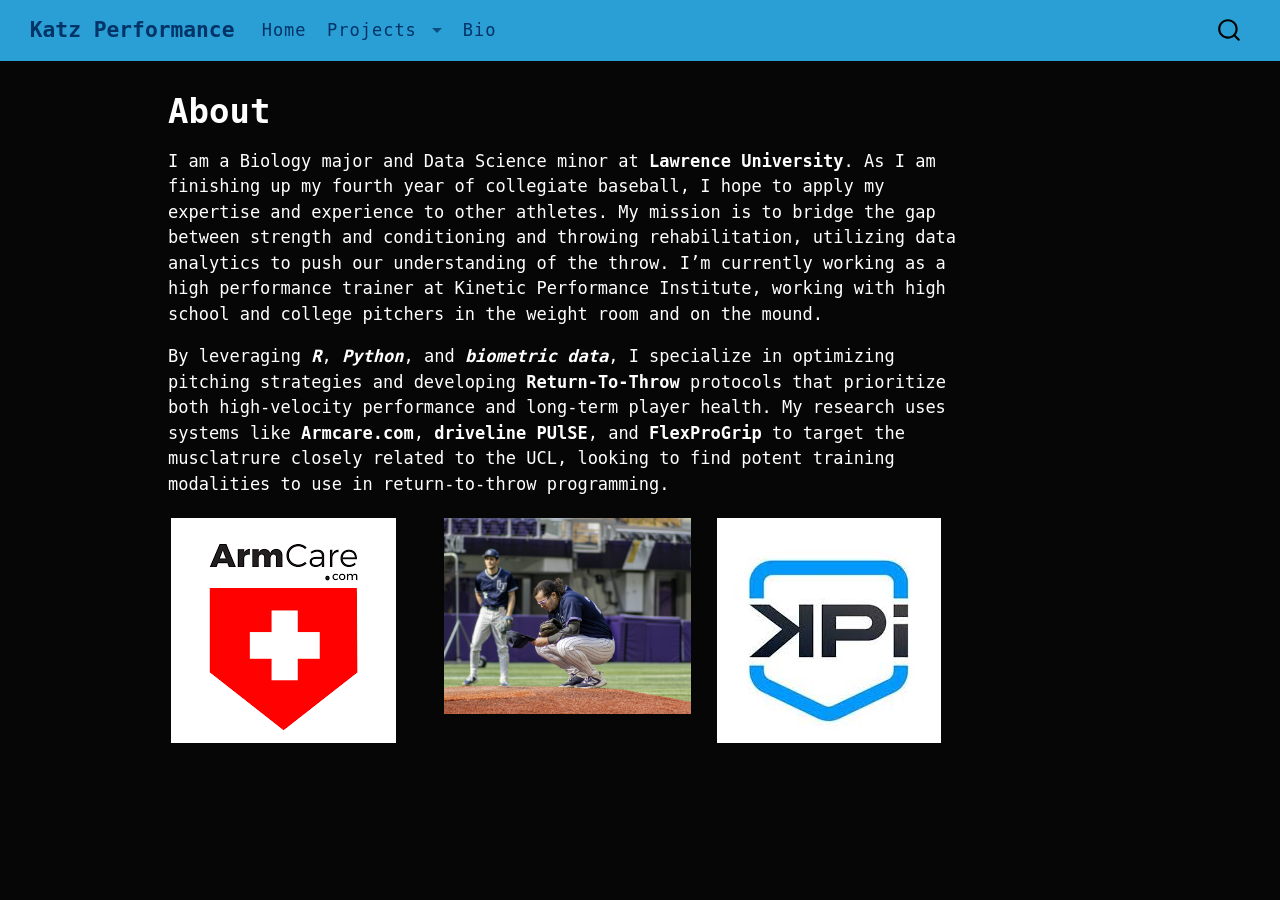
==== docs/about.html @ cf5d7f28 "updated commit" ====
<!DOCTYPE html>
<html xmlns="http://www.w3.org/1999/xhtml" lang="en" xml:lang="en"><head>

<meta charset="utf-8">
<meta name="generator" content="quarto-1.8.27">

<meta name="viewport" content="width=device-width, initial-scale=1.0, user-scalable=yes">


<title>About – Katz Performance</title>
<style>
code{white-space: pre-wrap;}
span.smallcaps{font-variant: small-caps;}
div.columns{display: flex; gap: min(4vw, 1.5em);}
div.column{flex: auto; overflow-x: auto;}
div.hanging-indent{margin-left: 1.5em; text-indent: -1.5em;}
ul.task-list{list-style: none;}
ul.task-list li input[type="checkbox"] {
  width: 0.8em;
  margin: 0 0.8em 0.2em -1em; /* quarto-specific, see https://github.com/quarto-dev/quarto-cli/issues/4556 */ 
  vertical-align: middle;
}
</style>


<script src="site_libs/quarto-nav/quarto-nav.js"></script>
<script src="site_libs/quarto-nav/headroom.min.js"></script>
<script src="site_libs/clipboard/clipboard.min.js"></script>
<script src="site_libs/quarto-search/autocomplete.umd.js"></script>
<script src="site_libs/quarto-search/fuse.min.js"></script>
<script src="site_libs/quarto-search/quarto-search.js"></script>
<meta name="quarto:offset" content="./">
<script src="site_libs/quarto-html/quarto.js" type="module"></script>
<script src="site_libs/quarto-html/tabsets/tabsets.js" type="module"></script>
<script src="site_libs/quarto-html/axe/axe-check.js" type="module"></script>
<script src="site_libs/quarto-html/popper.min.js"></script>
<script src="site_libs/quarto-html/tippy.umd.min.js"></script>
<script src="site_libs/quarto-html/anchor.min.js"></script>
<link href="site_libs/quarto-html/tippy.css" rel="stylesheet">
<link href="site_libs/quarto-html/quarto-syntax-highlighting-dark-4d9afe2b8d18ee9fa5d0d57b5ed4214d.css" rel="stylesheet" id="quarto-text-highlighting-styles">
<script src="site_libs/bootstrap/bootstrap.min.js"></script>
<link href="site_libs/bootstrap/bootstrap-icons.css" rel="stylesheet">
<link href="site_libs/bootstrap/bootstrap-028e46e367ae07a142f5da7c321a5e4a.min.css" rel="stylesheet" append-hash="true" id="quarto-bootstrap" data-mode="dark">
<script id="quarto-search-options" type="application/json">{
  "location": "navbar",
  "copy-button": false,
  "collapse-after": 3,
  "panel-placement": "end",
  "type": "overlay",
  "limit": 50,
  "keyboard-shortcut": [
    "f",
    "/",
    "s"
  ],
  "show-item-context": false,
  "language": {
    "search-no-results-text": "No results",
    "search-matching-documents-text": "matching documents",
    "search-copy-link-title": "Copy link to search",
    "search-hide-matches-text": "Hide additional matches",
    "search-more-match-text": "more match in this document",
    "search-more-matches-text": "more matches in this document",
    "search-clear-button-title": "Clear",
    "search-text-placeholder": "",
    "search-detached-cancel-button-title": "Cancel",
    "search-submit-button-title": "Submit",
    "search-label": "Search"
  }
}</script>


<link rel="stylesheet" href="styles.css">
</head>

<body class="nav-fixed quarto-light">

<div id="quarto-search-results"></div>
  <header id="quarto-header" class="headroom fixed-top">
    <nav class="navbar navbar-expand-lg " data-bs-theme="dark">
      <div class="navbar-container container-fluid">
      <div class="navbar-brand-container mx-auto">
    <a class="navbar-brand" href="./index.html">
    <span class="navbar-title">Katz Performance</span>
    </a>
  </div>
            <div id="quarto-search" class="" title="Search"></div>
          <button class="navbar-toggler" type="button" data-bs-toggle="collapse" data-bs-target="#navbarCollapse" aria-controls="navbarCollapse" role="menu" aria-expanded="false" aria-label="Toggle navigation" onclick="if (window.quartoToggleHeadroom) { window.quartoToggleHeadroom(); }">
  <span class="navbar-toggler-icon"></span>
</button>
          <div class="collapse navbar-collapse" id="navbarCollapse">
            <ul class="navbar-nav navbar-nav-scroll me-auto">
  <li class="nav-item">
    <a class="nav-link" href="./index.html"> 
<span class="menu-text">Home</span></a>
  </li>  
  <li class="nav-item dropdown ">
    <a class="nav-link dropdown-toggle" href="#" id="nav-menu-projects" role="link" data-bs-toggle="dropdown" aria-expanded="false">
 <span class="menu-text">Projects</span>
    </a>
    <ul class="dropdown-menu" aria-labelledby="nav-menu-projects">    
        <li>
    <a class="dropdown-item" href="./class-projects.qmd">
 <span class="dropdown-text">CMSC 405 Projects</span></a>
  </li>  
        <li>
    <a class="dropdown-item" href="./general-projects.qmd">
 <span class="dropdown-text">Case Studies</span></a>
  </li>  
        <li>
    <a class="dropdown-item" href="./research-projects.qmd">
 <span class="dropdown-text">Formal Research Projects</span></a>
  </li>  
    </ul>
  </li>
  <li class="nav-item">
    <a class="nav-link active" href="./about.html" aria-current="page"> 
<span class="menu-text">Bio</span></a>
  </li>  
</ul>
          </div> <!-- /navcollapse -->
            <div class="quarto-navbar-tools">
</div>
      </div> <!-- /container-fluid -->
    </nav>
</header>
<!-- content -->
<div id="quarto-content" class="quarto-container page-columns page-rows-contents page-layout-article page-navbar">
<!-- sidebar -->
<!-- margin-sidebar -->
    <div id="quarto-margin-sidebar" class="sidebar margin-sidebar zindex-bottom">
        
    </div>
<!-- main -->
<main class="content" id="quarto-document-content">

<header id="title-block-header" class="quarto-title-block default">
<div class="quarto-title">
<h1 class="title">About</h1>
</div>



<div class="quarto-title-meta">

    
  
    
  </div>
  


</header>


<p>I am a Biology major and Data Science minor at <strong>Lawrence University</strong>. As I am finishing up my fourth year of collegiate baseball, I hope to apply my expertise and experience to other athletes. My mission is to bridge the gap between strength and conditioning and throwing rehabilitation, utilizing data analytics to push our understanding of the throw. I’m currently working as a high performance trainer at Kinetic Performance Institute, working with high school and college pitchers in the weight room and on the mound.</p>
<p>By leveraging <strong><em>R</em></strong>, <strong><em>Python</em></strong>, and <strong><em>biometric data</em></strong>, I specialize in optimizing pitching strategies and developing <strong>Return-To-Throw</strong> protocols that prioritize both high-velocity performance and long-term player health. My research uses systems like <strong>Armcare.com</strong>, <strong>driveline PUlSE</strong>, and <strong>FlexProGrip</strong> to target the musclatrure closely related to the UCL, looking to find potent training modalities to use in return-to-throw programming.</p>
<div class="quarto-layout-panel" data-layout-ncol="3">
<div class="quarto-layout-row">
<div class="quarto-layout-cell" style="flex-basis: 33.3%;justify-content: center;">
<p><img src="images/armcare.jpg" class="img-fluid"></p>
</div>
<div class="quarto-layout-cell" style="flex-basis: 33.3%;justify-content: center;">
<p><img src="images/pitching_pic.jpg" class="img-fluid"></p>
</div>
<div class="quarto-layout-cell" style="flex-basis: 33.3%;justify-content: center;">
<p><img src="images/kpi_logo.jpg" class="img-fluid"></p>
</div>
</div>
</div>



</main> <!-- /main -->
<script id="quarto-html-after-body" type="application/javascript">
  window.document.addEventListener("DOMContentLoaded", function (event) {
    const icon = "";
    const anchorJS = new window.AnchorJS();
    anchorJS.options = {
      placement: 'right',
      icon: icon
    };
    anchorJS.add('.anchored');
    const isCodeAnnotation = (el) => {
      for (const clz of el.classList) {
        if (clz.startsWith('code-annotation-')) {                     
          return true;
        }
      }
      return false;
    }
    const onCopySuccess = function(e) {
      // button target
      const button = e.trigger;
      // don't keep focus
      button.blur();
      // flash "checked"
      button.classList.add('code-copy-button-checked');
      var currentTitle = button.getAttribute("title");
      button.setAttribute("title", "Copied!");
      let tooltip;
      if (window.bootstrap) {
        button.setAttribute("data-bs-toggle", "tooltip");
        button.setAttribute("data-bs-placement", "left");
        button.setAttribute("data-bs-title", "Copied!");
        tooltip = new bootstrap.Tooltip(button, 
          { trigger: "manual", 
            customClass: "code-copy-button-tooltip",
            offset: [0, -8]});
        tooltip.show();    
      }
      setTimeout(function() {
        if (tooltip) {
          tooltip.hide();
          button.removeAttribute("data-bs-title");
          button.removeAttribute("data-bs-toggle");
          button.removeAttribute("data-bs-placement");
        }
        button.setAttribute("title", currentTitle);
        button.classList.remove('code-copy-button-checked');
      }, 1000);
      // clear code selection
      e.clearSelection();
    }
    const getTextToCopy = function(trigger) {
      const outerScaffold = trigger.parentElement.cloneNode(true);
      const codeEl = outerScaffold.querySelector('code');
      for (const childEl of codeEl.children) {
        if (isCodeAnnotation(childEl)) {
          childEl.remove();
        }
      }
      return codeEl.innerText;
    }
    const clipboard = new window.ClipboardJS('.code-copy-button:not([data-in-quarto-modal])', {
      text: getTextToCopy
    });
    clipboard.on('success', onCopySuccess);
    if (window.document.getElementById('quarto-embedded-source-code-modal')) {
      const clipboardModal = new window.ClipboardJS('.code-copy-button[data-in-quarto-modal]', {
        text: getTextToCopy,
        container: window.document.getElementById('quarto-embedded-source-code-modal')
      });
      clipboardModal.on('success', onCopySuccess);
    }
      var localhostRegex = new RegExp(/^(?:http|https):\/\/localhost\:?[0-9]*\//);
      var mailtoRegex = new RegExp(/^mailto:/);
        var filterRegex = new RegExp('/' + window.location.host + '/');
      var isInternal = (href) => {
          return filterRegex.test(href) || localhostRegex.test(href) || mailtoRegex.test(href);
      }
      // Inspect non-navigation links and adorn them if external
     var links = window.document.querySelectorAll('a[href]:not(.nav-link):not(.navbar-brand):not(.toc-action):not(.sidebar-link):not(.sidebar-item-toggle):not(.pagination-link):not(.no-external):not([aria-hidden]):not(.dropdown-item):not(.quarto-navigation-tool):not(.about-link)');
      for (var i=0; i<links.length; i++) {
        const link = links[i];
        if (!isInternal(link.href)) {
          // undo the damage that might have been done by quarto-nav.js in the case of
          // links that we want to consider external
          if (link.dataset.originalHref !== undefined) {
            link.href = link.dataset.originalHref;
          }
        }
      }
    function tippyHover(el, contentFn, onTriggerFn, onUntriggerFn) {
      const config = {
        allowHTML: true,
        maxWidth: 500,
        delay: 100,
        arrow: false,
        appendTo: function(el) {
            return el.parentElement;
        },
        interactive: true,
        interactiveBorder: 10,
        theme: 'quarto',
        placement: 'bottom-start',
      };
      if (contentFn) {
        config.content = contentFn;
      }
      if (onTriggerFn) {
        config.onTrigger = onTriggerFn;
      }
      if (onUntriggerFn) {
        config.onUntrigger = onUntriggerFn;
      }
      window.tippy(el, config); 
    }
    const noterefs = window.document.querySelectorAll('a[role="doc-noteref"]');
    for (var i=0; i<noterefs.length; i++) {
      const ref = noterefs[i];
      tippyHover(ref, function() {
        // use id or data attribute instead here
        let href = ref.getAttribute('data-footnote-href') || ref.getAttribute('href');
        try { href = new URL(href).hash; } catch {}
        const id = href.replace(/^#\/?/, "");
        const note = window.document.getElementById(id);
        if (note) {
          return note.innerHTML;
        } else {
          return "";
        }
      });
    }
    const xrefs = window.document.querySelectorAll('a.quarto-xref');
    const processXRef = (id, note) => {
      // Strip column container classes
      const stripColumnClz = (el) => {
        el.classList.remove("page-full", "page-columns");
        if (el.children) {
          for (const child of el.children) {
            stripColumnClz(child);
          }
        }
      }
      stripColumnClz(note)
      if (id === null || id.startsWith('sec-')) {
        // Special case sections, only their first couple elements
        const container = document.createElement("div");
        if (note.children && note.children.length > 2) {
          container.appendChild(note.children[0].cloneNode(true));
          for (let i = 1; i < note.children.length; i++) {
            const child = note.children[i];
            if (child.tagName === "P" && child.innerText === "") {
              continue;
            } else {
              container.appendChild(child.cloneNode(true));
              break;
            }
          }
          if (window.Quarto?.typesetMath) {
            window.Quarto.typesetMath(container);
          }
          return container.innerHTML
        } else {
          if (window.Quarto?.typesetMath) {
            window.Quarto.typesetMath(note);
          }
          return note.innerHTML;
        }
      } else {
        // Remove any anchor links if they are present
        const anchorLink = note.querySelector('a.anchorjs-link');
        if (anchorLink) {
          anchorLink.remove();
        }
        if (window.Quarto?.typesetMath) {
          window.Quarto.typesetMath(note);
        }
        if (note.classList.contains("callout")) {
          return note.outerHTML;
        } else {
          return note.innerHTML;
        }
      }
    }
    for (var i=0; i<xrefs.length; i++) {
      const xref = xrefs[i];
      tippyHover(xref, undefined, function(instance) {
        instance.disable();
        let url = xref.getAttribute('href');
        let hash = undefined; 
        if (url.startsWith('#')) {
          hash = url;
        } else {
          try { hash = new URL(url).hash; } catch {}
        }
        if (hash) {
          const id = hash.replace(/^#\/?/, "");
          const note = window.document.getElementById(id);
          if (note !== null) {
            try {
              const html = processXRef(id, note.cloneNode(true));
              instance.setContent(html);
            } finally {
              instance.enable();
              instance.show();
            }
          } else {
            // See if we can fetch this
            fetch(url.split('#')[0])
            .then(res => res.text())
            .then(html => {
              const parser = new DOMParser();
              const htmlDoc = parser.parseFromString(html, "text/html");
              const note = htmlDoc.getElementById(id);
              if (note !== null) {
                const html = processXRef(id, note);
                instance.setContent(html);
              } 
            }).finally(() => {
              instance.enable();
              instance.show();
            });
          }
        } else {
          // See if we can fetch a full url (with no hash to target)
          // This is a special case and we should probably do some content thinning / targeting
          fetch(url)
          .then(res => res.text())
          .then(html => {
            const parser = new DOMParser();
            const htmlDoc = parser.parseFromString(html, "text/html");
            const note = htmlDoc.querySelector('main.content');
            if (note !== null) {
              // This should only happen for chapter cross references
              // (since there is no id in the URL)
              // remove the first header
              if (note.children.length > 0 && note.children[0].tagName === "HEADER") {
                note.children[0].remove();
              }
              const html = processXRef(null, note);
              instance.setContent(html);
            } 
          }).finally(() => {
            instance.enable();
            instance.show();
          });
        }
      }, function(instance) {
      });
    }
        let selectedAnnoteEl;
        const selectorForAnnotation = ( cell, annotation) => {
          let cellAttr = 'data-code-cell="' + cell + '"';
          let lineAttr = 'data-code-annotation="' +  annotation + '"';
          const selector = 'span[' + cellAttr + '][' + lineAttr + ']';
          return selector;
        }
        const selectCodeLines = (annoteEl) => {
          const doc = window.document;
          const targetCell = annoteEl.getAttribute("data-target-cell");
          const targetAnnotation = annoteEl.getAttribute("data-target-annotation");
          const annoteSpan = window.document.querySelector(selectorForAnnotation(targetCell, targetAnnotation));
          const lines = annoteSpan.getAttribute("data-code-lines").split(",");
          const lineIds = lines.map((line) => {
            return targetCell + "-" + line;
          })
          let top = null;
          let height = null;
          let parent = null;
          if (lineIds.length > 0) {
              //compute the position of the single el (top and bottom and make a div)
              const el = window.document.getElementById(lineIds[0]);
              top = el.offsetTop;
              height = el.offsetHeight;
              parent = el.parentElement.parentElement;
            if (lineIds.length > 1) {
              const lastEl = window.document.getElementById(lineIds[lineIds.length - 1]);
              const bottom = lastEl.offsetTop + lastEl.offsetHeight;
              height = bottom - top;
            }
            if (top !== null && height !== null && parent !== null) {
              // cook up a div (if necessary) and position it 
              let div = window.document.getElementById("code-annotation-line-highlight");
              if (div === null) {
                div = window.document.createElement("div");
                div.setAttribute("id", "code-annotation-line-highlight");
                div.style.position = 'absolute';
                parent.appendChild(div);
              }
              div.style.top = top - 2 + "px";
              div.style.height = height + 4 + "px";
              div.style.left = 0;
              let gutterDiv = window.document.getElementById("code-annotation-line-highlight-gutter");
              if (gutterDiv === null) {
                gutterDiv = window.document.createElement("div");
                gutterDiv.setAttribute("id", "code-annotation-line-highlight-gutter");
                gutterDiv.style.position = 'absolute';
                const codeCell = window.document.getElementById(targetCell);
                const gutter = codeCell.querySelector('.code-annotation-gutter');
                gutter.appendChild(gutterDiv);
              }
              gutterDiv.style.top = top - 2 + "px";
              gutterDiv.style.height = height + 4 + "px";
            }
            selectedAnnoteEl = annoteEl;
          }
        };
        const unselectCodeLines = () => {
          const elementsIds = ["code-annotation-line-highlight", "code-annotation-line-highlight-gutter"];
          elementsIds.forEach((elId) => {
            const div = window.document.getElementById(elId);
            if (div) {
              div.remove();
            }
          });
          selectedAnnoteEl = undefined;
        };
          // Handle positioning of the toggle
      window.addEventListener(
        "resize",
        throttle(() => {
          elRect = undefined;
          if (selectedAnnoteEl) {
            selectCodeLines(selectedAnnoteEl);
          }
        }, 10)
      );
      function throttle(fn, ms) {
      let throttle = false;
      let timer;
        return (...args) => {
          if(!throttle) { // first call gets through
              fn.apply(this, args);
              throttle = true;
          } else { // all the others get throttled
              if(timer) clearTimeout(timer); // cancel #2
              timer = setTimeout(() => {
                fn.apply(this, args);
                timer = throttle = false;
              }, ms);
          }
        };
      }
        // Attach click handler to the DT
        const annoteDls = window.document.querySelectorAll('dt[data-target-cell]');
        for (const annoteDlNode of annoteDls) {
          annoteDlNode.addEventListener('click', (event) => {
            const clickedEl = event.target;
            if (clickedEl !== selectedAnnoteEl) {
              unselectCodeLines();
              const activeEl = window.document.querySelector('dt[data-target-cell].code-annotation-active');
              if (activeEl) {
                activeEl.classList.remove('code-annotation-active');
              }
              selectCodeLines(clickedEl);
              clickedEl.classList.add('code-annotation-active');
            } else {
              // Unselect the line
              unselectCodeLines();
              clickedEl.classList.remove('code-annotation-active');
            }
          });
        }
    const findCites = (el) => {
      const parentEl = el.parentElement;
      if (parentEl) {
        const cites = parentEl.dataset.cites;
        if (cites) {
          return {
            el,
            cites: cites.split(' ')
          };
        } else {
          return findCites(el.parentElement)
        }
      } else {
        return undefined;
      }
    };
    var bibliorefs = window.document.querySelectorAll('a[role="doc-biblioref"]');
    for (var i=0; i<bibliorefs.length; i++) {
      const ref = bibliorefs[i];
      const citeInfo = findCites(ref);
      if (citeInfo) {
        tippyHover(citeInfo.el, function() {
          var popup = window.document.createElement('div');
          citeInfo.cites.forEach(function(cite) {
            var citeDiv = window.document.createElement('div');
            citeDiv.classList.add('hanging-indent');
            citeDiv.classList.add('csl-entry');
            var biblioDiv = window.document.getElementById('ref-' + cite);
            if (biblioDiv) {
              citeDiv.innerHTML = biblioDiv.innerHTML;
            }
            popup.appendChild(citeDiv);
          });
          return popup.innerHTML;
        });
      }
    }
  });
  </script>
</div> <!-- /content -->




</body></html>
---- docs/site_libs/quarto-html/tippy.css ----
.tippy-box[data-animation=fade][data-state=hidden]{opacity:0}[data-tippy-root]{max-width:calc(100vw - 10px)}.tippy-box{position:relative;background-color:#333;color:#fff;border-radius:4px;font-size:14px;line-height:1.4;white-space:normal;outline:0;transition-property:transform,visibility,opacity}.tippy-box[data-placement^=top]>.tippy-arrow{bottom:0}.tippy-box[data-placement^=top]>.tippy-arrow:before{bottom:-7px;left:0;border-width:8px 8px 0;border-top-color:initial;transform-origin:center top}.tippy-box[data-placement^=bottom]>.tippy-arrow{top:0}.tippy-box[data-placement^=bottom]>.tippy-arrow:before{top:-7px;left:0;border-width:0 8px 8px;border-bottom-color:initial;transform-origin:center bottom}.tippy-box[data-placement^=left]>.tippy-arrow{right:0}.tippy-box[data-placement^=left]>.tippy-arrow:before{border-width:8px 0 8px 8px;border-left-color:initial;right:-7px;transform-origin:center left}.tippy-box[data-placement^=right]>.tippy-arrow{left:0}.tippy-box[data-placement^=right]>.tippy-arrow:before{left:-7px;border-width:8px 8px 8px 0;border-right-color:initial;transform-origin:center right}.tippy-box[data-inertia][data-state=visible]{transition-timing-function:cubic-bezier(.54,1.5,.38,1.11)}.tippy-arrow{width:16px;height:16px;color:#333}.tippy-arrow:before{content:"";position:absolute;border-color:transparent;border-style:solid}.tippy-content{position:relative;padding:5px 9px;z-index:1}
---- docs/site_libs/quarto-html/quarto-syntax-highlighting-dark-4d9afe2b8d18ee9fa5d0d57b5ed4214d.css ----
/* quarto syntax highlight colors */
:root {
  --quarto-hl-al-color: #f07178;
  --quarto-hl-an-color: #d4d0ab;
  --quarto-hl-at-color: #00e0e0;
  --quarto-hl-bn-color: #d4d0ab;
  --quarto-hl-bu-color: #abe338;
  --quarto-hl-ch-color: #abe338;
  --quarto-hl-co-color: #f8f8f2;
  --quarto-hl-cv-color: #ffd700;
  --quarto-hl-cn-color: #ffd700;
  --quarto-hl-cf-color: #ffa07a;
  --quarto-hl-dt-color: #ffa07a;
  --quarto-hl-dv-color: #d4d0ab;
  --quarto-hl-do-color: #f8f8f2;
  --quarto-hl-er-color: #f07178;
  --quarto-hl-ex-color: #00e0e0;
  --quarto-hl-fl-color: #d4d0ab;
  --quarto-hl-fu-color: #ffa07a;
  --quarto-hl-im-color: #abe338;
  --quarto-hl-in-color: #d4d0ab;
  --quarto-hl-kw-color: #ffa07a;
  --quarto-hl-op-color: #ffa07a;
  --quarto-hl-ot-color: #00e0e0;
  --quarto-hl-pp-color: #dcc6e0;
  --quarto-hl-re-color: #00e0e0;
  --quarto-hl-sc-color: #abe338;
  --quarto-hl-ss-color: #abe338;
  --quarto-hl-st-color: #abe338;
  --quarto-hl-va-color: #00e0e0;
  --quarto-hl-vs-color: #abe338;
  --quarto-hl-wa-color: #dcc6e0;
}

/* other quarto variables */
:root {
  --quarto-font-monospace: SFMono-Regular, Menlo, Monaco, Consolas, "Liberation Mono", "Courier New", monospace;
}

/* syntax highlight based on Pandoc's rules */
pre > code.sourceCode > span {
  color: #f8f8f2;
}

code.sourceCode > span {
  color: #f8f8f2;
}

div.sourceCode,
div.sourceCode pre.sourceCode {
  color: #f8f8f2;
}

/* Normal */
code span {
  color: #f8f8f2;
}

/* Alert */
code span.al {
  color: #f07178;
}

/* Annotation */
code span.an {
  color: #d4d0ab;
}

/* Attribute */
code span.at {
  color: #00e0e0;
}

/* BaseN */
code span.bn {
  color: #d4d0ab;
}

/* BuiltIn */
code span.bu {
  color: #abe338;
}

/* ControlFlow */
code span.cf {
  font-weight: bold;
  color: #ffa07a;
}

/* Char */
code span.ch {
  color: #abe338;
}

/* Constant */
code span.cn {
  color: #ffd700;
}

/* Comment */
code span.co {
  font-style: italic;
  color: #f8f8f2;
}

/* CommentVar */
code span.cv {
  color: #ffd700;
}

/* Documentation */
code span.do {
  color: #f8f8f2;
}

/* DataType */
code span.dt {
  color: #ffa07a;
}

/* DecVal */
code span.dv {
  color: #d4d0ab;
}

/* Error */
code span.er {
  color: #f07178;
  text-decoration: underline;
}

/* Extension */
code span.ex {
  font-weight: bold;
  color: #00e0e0;
}

/* Float */
code span.fl {
  color: #d4d0ab;
}

/* Function */
code span.fu {
  color: #ffa07a;
}

/* Import */
code span.im {
  color: #abe338;
}

/* Information */
code span.in {
  color: #d4d0ab;
}

/* Keyword */
code span.kw {
  font-weight: bold;
  color: #ffa07a;
}

/* Operator */
code span.op {
  color: #ffa07a;
}

/* Other */
code span.ot {
  color: #00e0e0;
}

/* Preprocessor */
code span.pp {
  color: #dcc6e0;
}

/* RegionMarker */
code span.re {
  background-color: #f8f8f2;
  color: #00e0e0;
}

/* SpecialChar */
code span.sc {
  color: #abe338;
}

/* SpecialString */
code span.ss {
  color: #abe338;
}

/* String */
code span.st {
  color: #abe338;
}

/* Variable */
code span.va {
  color: #00e0e0;
}

/* VerbatimString */
code span.vs {
  color: #abe338;
}

/* Warning */
code span.wa {
  color: #dcc6e0;
}

.prevent-inlining {
  content: "</";
}

/*# sourceMappingURL=86edf53ecdff796acf02dbceed379426.css.map */
---- docs/styles.css ----
/* Font settings */
body, 
p, 
li, 
h1, 
h2, 
h3, 
h4, 
h5, 
h6, 
.navbar, 
.nav-link, 
.navbar-brand {
  font-family: 'Roboto Mono', monospace !important;
}
.quarto-about-jolla .about-image {
  border: 3px solid #00d4ff !important; /* image border */
  box-shadow: none !important;           
  border-radius: 10px;                   
}
.navbar-brand {
  color: #003366 !important; /* tile of nav bar */
  font-weight: bold !important;
}


.navbar-nav .nav-link {
  color: #003366 !important; /* links / pages */
  letter-spacing: 1px;
}

/* Hover effect for the labels */
.navbar-nav .nav-link:hover {
  color: #CC0066 !important; 
  text-shadow: 0 0 5px #CC0066;
}

/* This targets all paragraph text and headers in the body */
body {
  color: #ffffff !important; /* Pure White */
}

/* If you want the specific intro text even brighter */
.white-text {
  color: white !important;
}
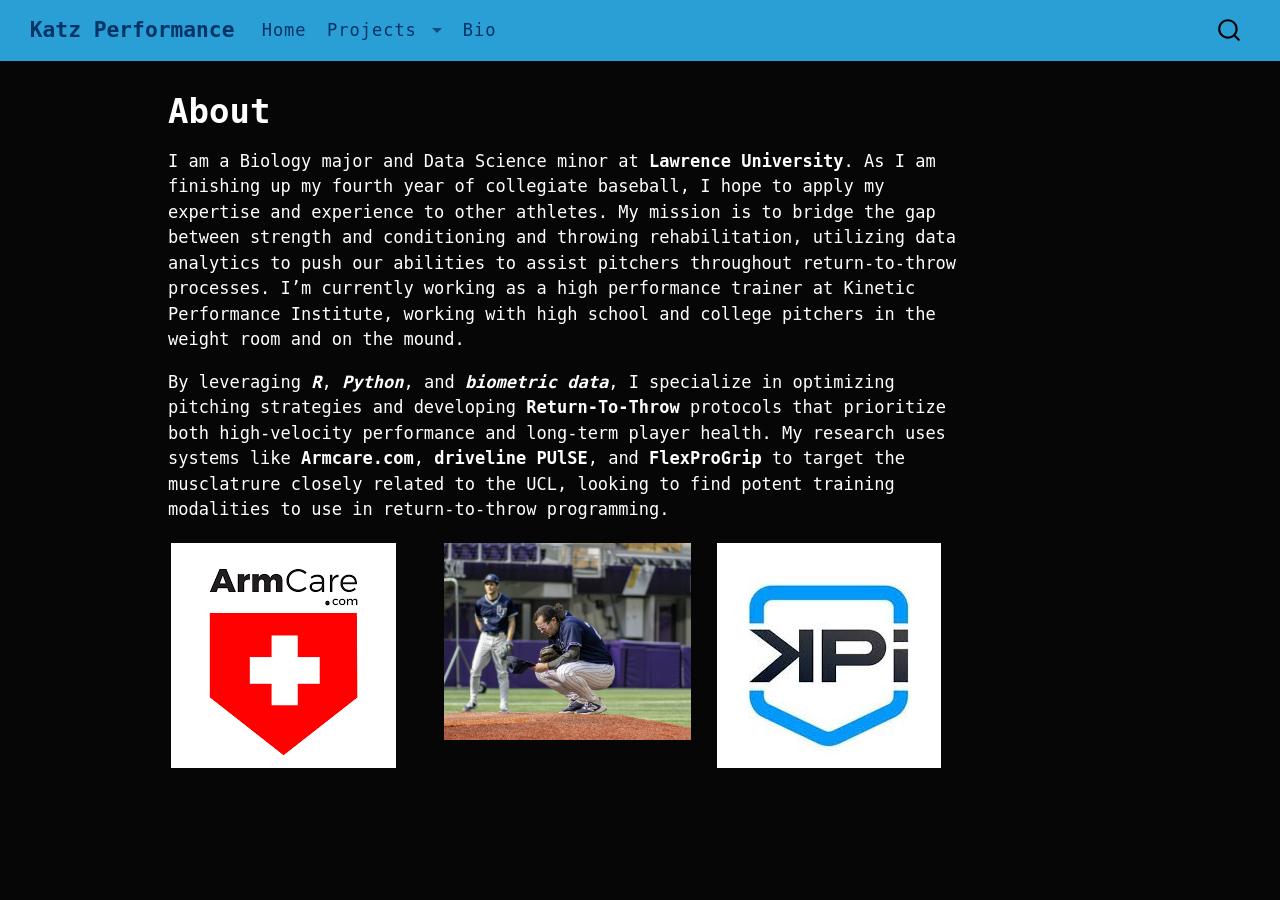
==== commit 4b9a1cd9: "changed style, landing page" ====
--- a/docs/about.html
+++ b/docs/about.html
@@ -153,7 +153,7 @@
 </header>
 
 
-<p>I am a Biology major and Data Science minor at <strong>Lawrence University</strong>. As I am finishing up my fourth year of collegiate baseball, I hope to apply my expertise and experience to other athletes. My mission is to bridge the gap between strength and conditioning and throwing rehabilitation, utilizing data analytics to push our understanding of the throw. I’m currently working as a high performance trainer at Kinetic Performance Institute, working with high school and college pitchers in the weight room and on the mound.</p>
+<p>I am a Biology major and Data Science minor at <strong>Lawrence University</strong>. As I am finishing up my fourth year of collegiate baseball, I hope to apply my expertise and experience to other athletes. My mission is to bridge the gap between strength and conditioning and throwing rehabilitation, utilizing data analytics to push our abilities to assist pitchers throughout return-to-throw processes. I’m currently working as a high performance trainer at Kinetic Performance Institute, working with high school and college pitchers in the weight room and on the mound.</p>
 <p>By leveraging <strong><em>R</em></strong>, <strong><em>Python</em></strong>, and <strong><em>biometric data</em></strong>, I specialize in optimizing pitching strategies and developing <strong>Return-To-Throw</strong> protocols that prioritize both high-velocity performance and long-term player health. My research uses systems like <strong>Armcare.com</strong>, <strong>driveline PUlSE</strong>, and <strong>FlexProGrip</strong> to target the musclatrure closely related to the UCL, looking to find potent training modalities to use in return-to-throw programming.</p>
 <div class="quarto-layout-panel" data-layout-ncol="3">
 <div class="quarto-layout-row">
--- a/docs/styles.css
+++ b/docs/styles.css
@@ -40,7 +40,6 @@
   color: #ffffff !important; /* Pure White */
 }
 
-/* If you want the specific intro text even brighter */
 .white-text {
   color: white !important;
 }
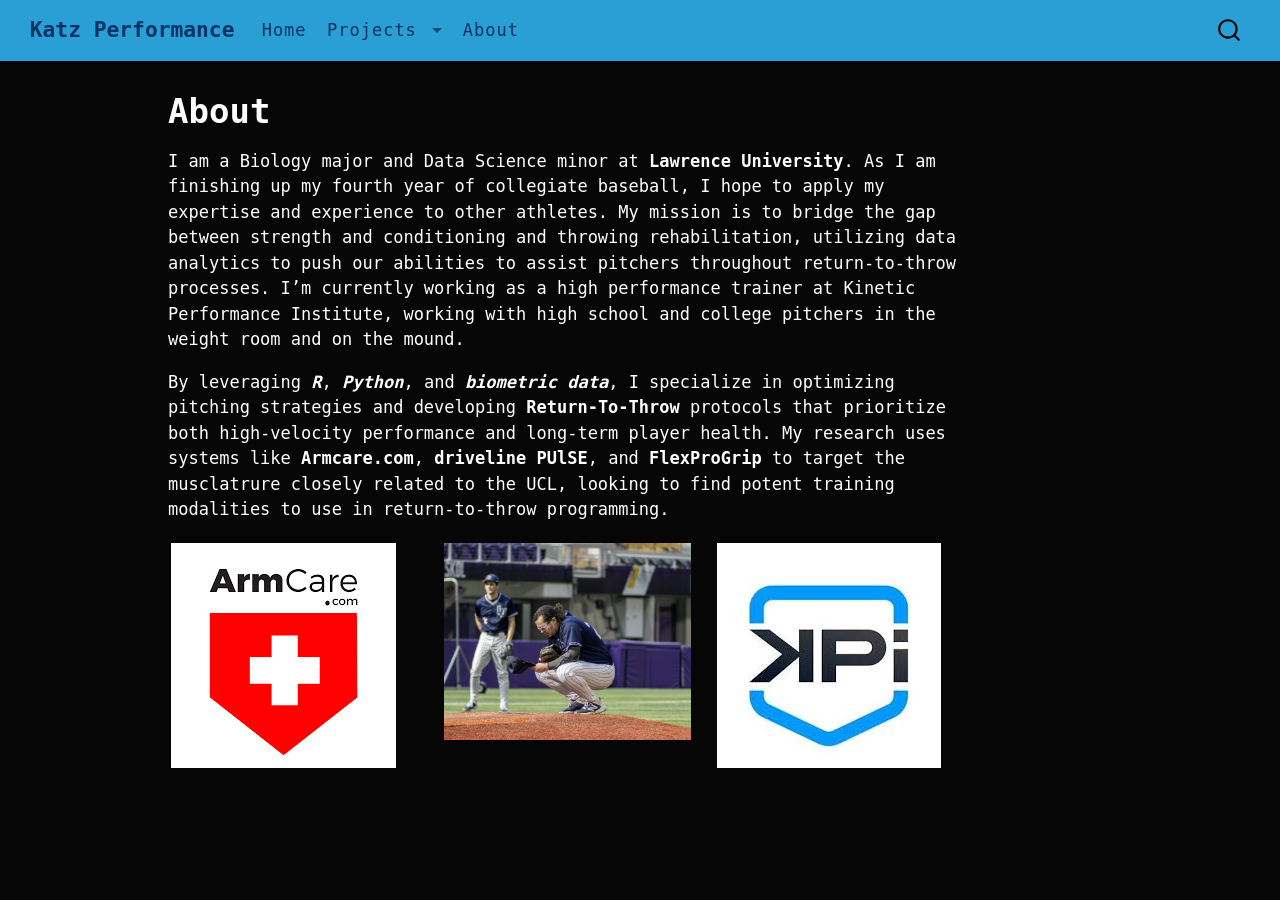
==== commit 4d1b2f1b: "updated qmd qeuries within quarto" ====
--- a/docs/about.html
+++ b/docs/about.html
@@ -104,8 +104,12 @@
  <span class="dropdown-text">CMSC 405 Projects</span></a>
   </li>  
         <li>
-    <a class="dropdown-item" href="./general-projects.qmd">
- <span class="dropdown-text">Case Studies</span></a>
+    <a class="dropdown-item" href="./ml-projects.qmd">
+ <span class="dropdown-text">ML Projects</span></a>
+  </li>  
+        <li>
+    <a class="dropdown-item" href="./viz-projects.qmd">
+ <span class="dropdown-text">Visualizations</span></a>
   </li>  
         <li>
     <a class="dropdown-item" href="./research-projects.qmd">
@@ -115,7 +119,7 @@
   </li>
   <li class="nav-item">
     <a class="nav-link active" href="./about.html" aria-current="page"> 
-<span class="menu-text">Bio</span></a>
+<span class="menu-text">About</span></a>
   </li>  
 </ul>
           </div> <!-- /navcollapse -->
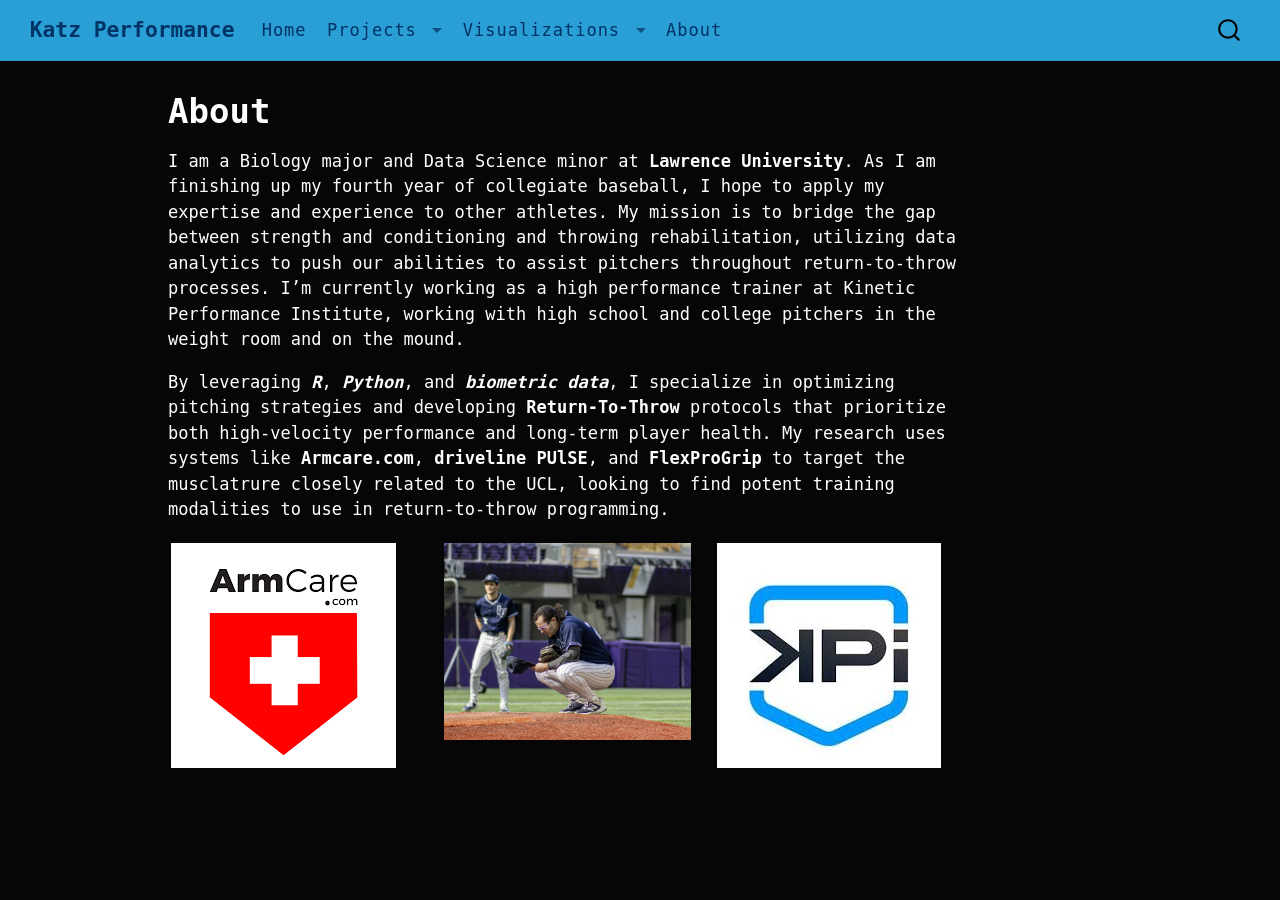
==== commit 09b6067b: "updated class projects to have rpackage presi" ====
--- a/docs/about.html
+++ b/docs/about.html
@@ -100,20 +100,27 @@
     </a>
     <ul class="dropdown-menu" aria-labelledby="nav-menu-projects">    
         <li>
-    <a class="dropdown-item" href="./class-projects.qmd">
+    <a class="dropdown-item" href="./class-projects.html">
  <span class="dropdown-text">CMSC 405 Projects</span></a>
   </li>  
         <li>
-    <a class="dropdown-item" href="./ml-projects.qmd">
+    <a class="dropdown-item" href="./ml-projects.html">
  <span class="dropdown-text">ML Projects</span></a>
-  </li>  
-        <li>
-    <a class="dropdown-item" href="./viz-projects.qmd">
- <span class="dropdown-text">Visualizations</span></a>
   </li>  
         <li>
     <a class="dropdown-item" href="./research-projects.qmd">
  <span class="dropdown-text">Formal Research Projects</span></a>
+  </li>  
+    </ul>
+  </li>
+  <li class="nav-item dropdown ">
+    <a class="nav-link dropdown-toggle" href="#" id="nav-menu-visualizations" role="link" data-bs-toggle="dropdown" aria-expanded="false">
+ <span class="menu-text">Visualizations</span>
+    </a>
+    <ul class="dropdown-menu" aria-labelledby="nav-menu-visualizations">    
+        <li>
+    <a class="dropdown-item" href="./force-plate.html">
+ <span class="dropdown-text">Force Plate Analysis</span></a>
   </li>  
     </ul>
   </li>
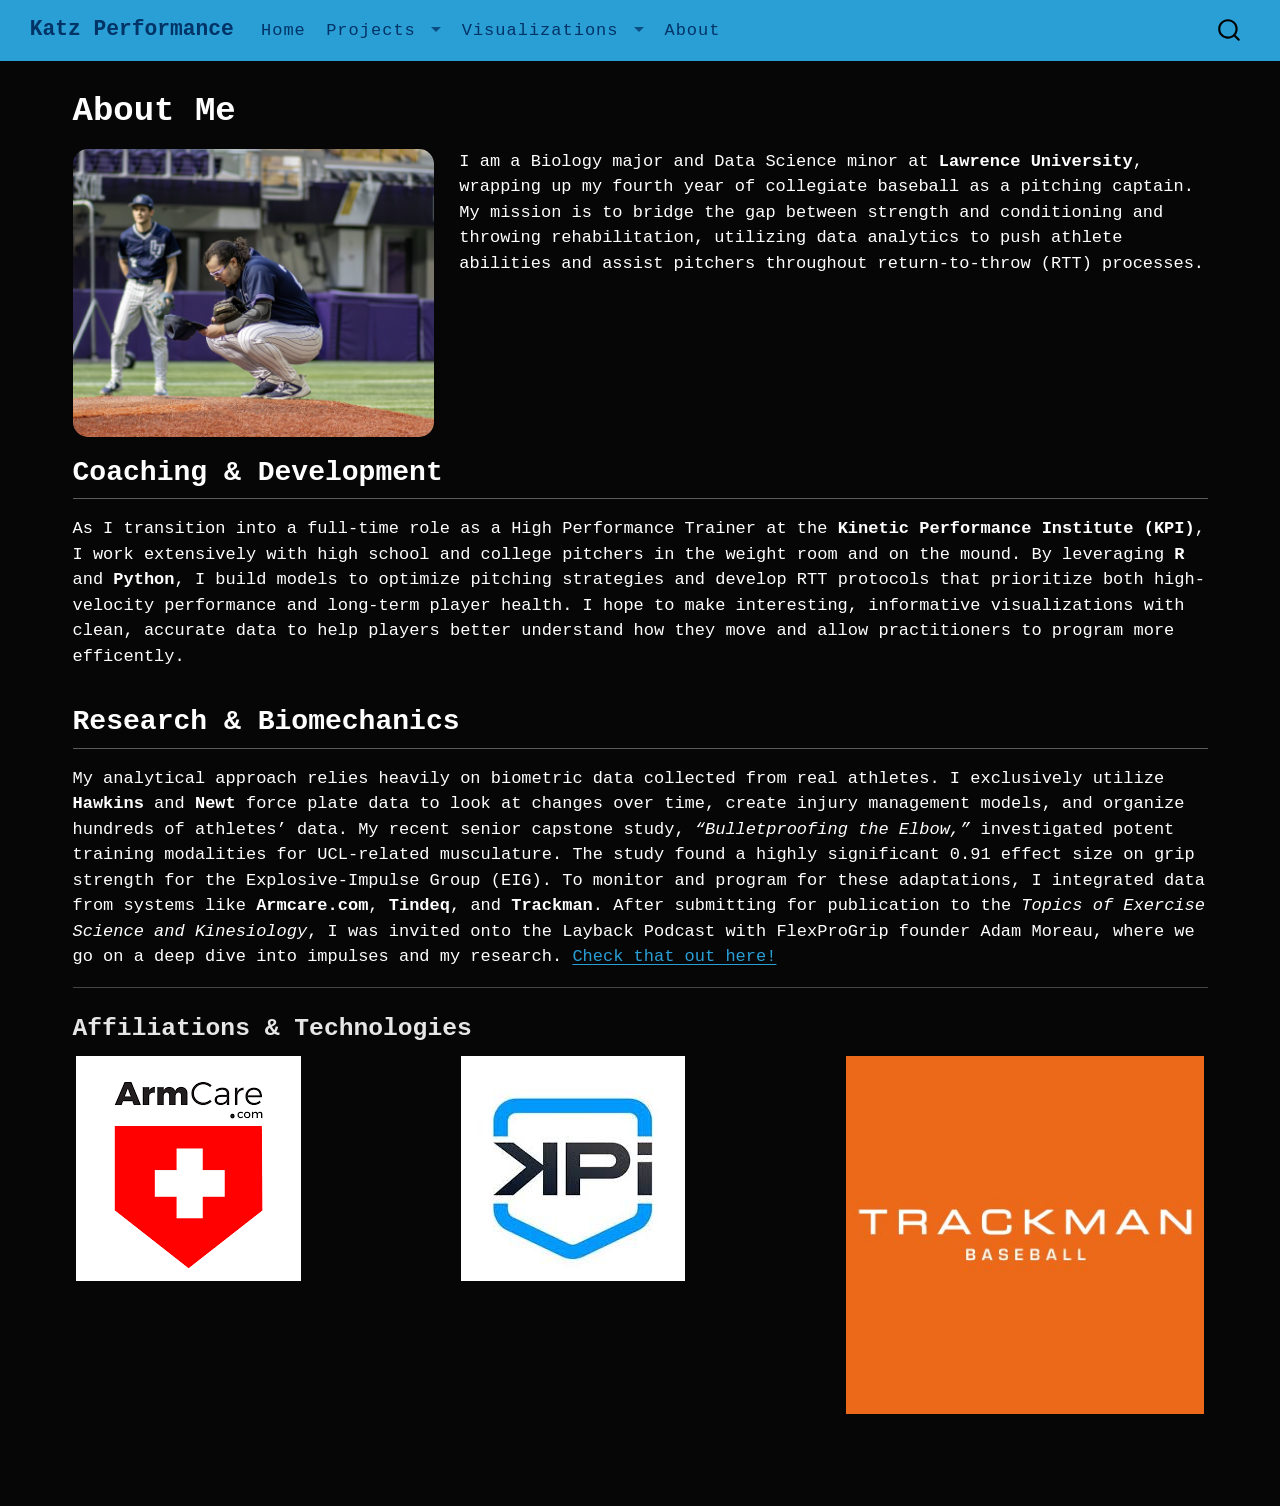
==== commit 3cadc3b2: "updated index and about" ====
--- a/docs/about.html
+++ b/docs/about.html
@@ -7,7 +7,7 @@
 <meta name="viewport" content="width=device-width, initial-scale=1.0, user-scalable=yes">
 
 
-<title>About – Katz Performance</title>
+<title>About Me – Katz Performance</title>
 <style>
 code{white-space: pre-wrap;}
 span.smallcaps{font-variant: small-caps;}
@@ -108,7 +108,7 @@
  <span class="dropdown-text">ML Projects</span></a>
   </li>  
         <li>
-    <a class="dropdown-item" href="./research-projects.qmd">
+    <a class="dropdown-item" href="./research-projects.html">
  <span class="dropdown-text">Formal Research Projects</span></a>
   </li>  
     </ul>
@@ -136,23 +136,21 @@
     </nav>
 </header>
 <!-- content -->
-<div id="quarto-content" class="quarto-container page-columns page-rows-contents page-layout-article page-navbar">
+<div id="quarto-content" class="quarto-container page-columns page-rows-contents page-layout-full page-navbar">
 <!-- sidebar -->
 <!-- margin-sidebar -->
-    <div id="quarto-margin-sidebar" class="sidebar margin-sidebar zindex-bottom">
-        
-    </div>
+    
 <!-- main -->
-<main class="content" id="quarto-document-content">
+<main class="content column-page" id="quarto-document-content">
 
 <header id="title-block-header" class="quarto-title-block default">
 <div class="quarto-title">
-<h1 class="title">About</h1>
-</div>
-
-
-
-<div class="quarto-title-meta">
+<h1 class="title">About Me</h1>
+</div>
+
+
+
+<div class="quarto-title-meta column-page">
 
     
   
@@ -164,23 +162,41 @@
 </header>
 
 
-<p>I am a Biology major and Data Science minor at <strong>Lawrence University</strong>. As I am finishing up my fourth year of collegiate baseball, I hope to apply my expertise and experience to other athletes. My mission is to bridge the gap between strength and conditioning and throwing rehabilitation, utilizing data analytics to push our abilities to assist pitchers throughout return-to-throw processes. I’m currently working as a high performance trainer at Kinetic Performance Institute, working with high school and college pitchers in the weight room and on the mound.</p>
-<p>By leveraging <strong><em>R</em></strong>, <strong><em>Python</em></strong>, and <strong><em>biometric data</em></strong>, I specialize in optimizing pitching strategies and developing <strong>Return-To-Throw</strong> protocols that prioritize both high-velocity performance and long-term player health. My research uses systems like <strong>Armcare.com</strong>, <strong>driveline PUlSE</strong>, and <strong>FlexProGrip</strong> to target the musclatrure closely related to the UCL, looking to find potent training modalities to use in return-to-throw programming.</p>
+<div class="grid">
+<div class="g-col-12 g-col-md-4">
+<p><img src="images/pitching_pic.jpg" class="img-fluid" style="border-radius: 15px; width: 100%; max-width: 400px;"></p>
+</div>
+<div class="g-col-12 g-col-md-8">
+<p>I am a Biology major and Data Science minor at <strong>Lawrence University</strong>, wrapping up my fourth year of collegiate baseball as a pitching captain. My mission is to bridge the gap between strength and conditioning and throwing rehabilitation, utilizing data analytics to push athlete abilities and assist pitchers throughout return-to-throw (RTT) processes.</p>
+</div>
+</div>
+<section id="coaching-development" class="level2">
+<h2 class="anchored" data-anchor-id="coaching-development">Coaching &amp; Development</h2>
+<p>As I transition into a full-time role as a High Performance Trainer at the <strong>Kinetic Performance Institute (KPI)</strong>, I work extensively with high school and college pitchers in the weight room and on the mound. By leveraging <strong>R</strong> and <strong>Python</strong>, I build models to optimize pitching strategies and develop RTT protocols that prioritize both high-velocity performance and long-term player health. I hope to make interesting, informative visualizations with clean, accurate data to help players better understand how they move and allow practitioners to program more efficently.</p>
+</section>
+<section id="research-biomechanics" class="level2">
+<h2 class="anchored" data-anchor-id="research-biomechanics">Research &amp; Biomechanics</h2>
+<p>My analytical approach relies heavily on biometric data collected from real athletes. I exclusively utilize <strong>Hawkins</strong> and <strong>Newt</strong> force plate data to look at changes over time, create injury management models, and organize hundreds of athletes’ data. My recent senior capstone study, <em>“Bulletproofing the Elbow,”</em> investigated potent training modalities for UCL-related musculature. The study found a highly significant 0.91 effect size on grip strength for the Explosive-Impulse Group (EIG). To monitor and program for these adaptations, I integrated data from systems like <strong>Armcare.com</strong>, <strong>Tindeq</strong>, and <strong>Trackman</strong>. After submitting for publication to the <em>Topics of Exercise Science and Kinesiology</em>, I was invited onto the Layback Podcast with FlexProGrip founder Adam Moreau, where we go on a deep dive into impulses and my research. <a href="https://youtu.be/XVqAdkR39-M?si=frglf8vRVRyMY62l">Check that out here!</a></p>
+<hr>
+<section id="affiliations-technologies" class="level3">
+<h3 class="anchored" data-anchor-id="affiliations-technologies">Affiliations &amp; Technologies</h3>
 <div class="quarto-layout-panel" data-layout-ncol="3">
 <div class="quarto-layout-row">
 <div class="quarto-layout-cell" style="flex-basis: 33.3%;justify-content: center;">
 <p><img src="images/armcare.jpg" class="img-fluid"></p>
 </div>
 <div class="quarto-layout-cell" style="flex-basis: 33.3%;justify-content: center;">
-<p><img src="images/pitching_pic.jpg" class="img-fluid"></p>
+<p><img src="images/kpi_logo.jpg" class="img-fluid"></p>
 </div>
 <div class="quarto-layout-cell" style="flex-basis: 33.3%;justify-content: center;">
-<p><img src="images/kpi_logo.jpg" class="img-fluid"></p>
-</div>
-</div>
-</div>
-
-
+<p><img src="images/trackman.jpg" class="img-fluid"></p>
+</div>
+</div>
+</div>
+
+
+</section>
+</section>
 
 </main> <!-- /main -->
 <script id="quarto-html-after-body" type="application/javascript">
--- a/docs/styles.css
+++ b/docs/styles.css
@@ -44,3 +44,56 @@
   color: white !important;
 }
 
+/* --- 1. Make the Jolla Social Links & Icons Bigger --- */
+.quarto-about-jolla .about-links .about-link {
+  font-size: 1.25rem !important;      /* Makes button text noticeably larger */
+  padding: 10px 20px !important;     /* Gives buttons a more substantial footprint */
+  border-width: 2px !important;      /* Makes the outline ring pop */
+  border-radius: 8px !important;
+}
+
+.quarto-about-jolla .about-links .about-link i {
+  font-size: 1.4rem !important;      /* Increases the scale of the icon symbols natively */
+  margin-right: 6px;
+}
+
+/* --- 2. Move the Recent News Block to a Sidebar Panel --- */
+@media (min-width: 992px) {
+  /* Only shifts to a sidebar on desktop screens to protect mobile display */
+  .recent-news-panel {
+    position: absolute;
+    top: 120px;
+    right: 4%;
+    width: 280px;
+    background-color: rgba(30, 30, 30, 0.6);
+    border: 1px solid rgba(255, 255, 255, 0.1);
+    border-radius: 8px;
+    padding: 20px;
+    box-shadow: 0 4px 15px rgba(0, 0, 0, 0.3);
+    text-align: left;
+  }
+  
+  .recent-news-panel h3 {
+    font-size: 1.3rem !important;
+    border-bottom: 2px solid #00d4ff;
+    padding-bottom: 8px;
+    margin-bottom: 15px;
+  }
+  
+  .recent-news-panel p, .recent-news-panel strong {
+    font-size: 1rem !important;
+    line-height: 1.4;
+  }
+}
+
+@media (max-width: 991px) {
+  /* On mobile screens, beautifully formats it as a neat banner below your profile bio */
+  .recent-news-panel {
+    margin-top: 40px;
+    background-color: rgba(30, 30, 30, 0.4);
+    border: 1px solid rgba(255, 255, 255, 0.1);
+    border-radius: 8px;
+    padding: 20px;
+    text-align: left;
+  }
+}
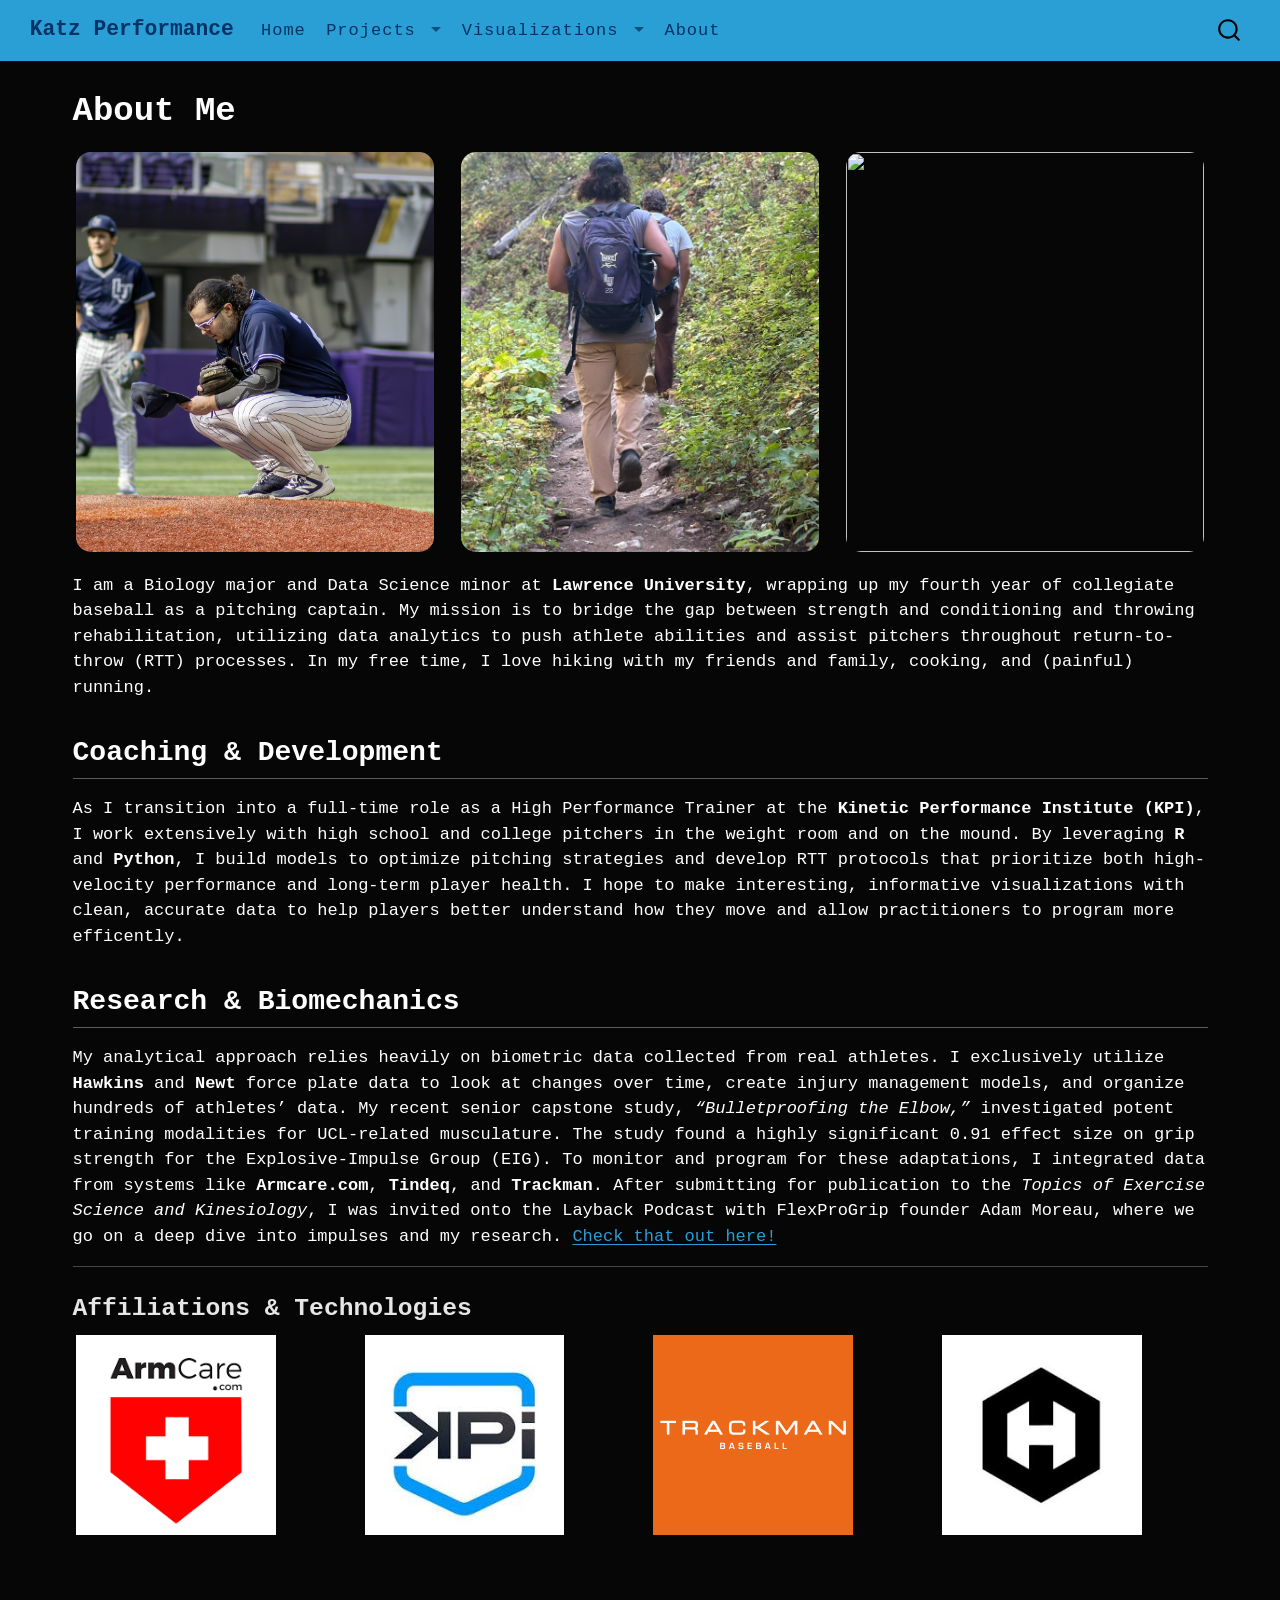
==== commit 2a37244a: "updated images and landing page" ====
--- a/docs/about.html
+++ b/docs/about.html
@@ -162,14 +162,20 @@
 </header>
 
 
-<div class="grid">
-<div class="g-col-12 g-col-md-4">
-<p><img src="images/pitching_pic.jpg" class="img-fluid" style="border-radius: 15px; width: 100%; max-width: 400px;"></p>
-</div>
-<div class="g-col-12 g-col-md-8">
-<p>I am a Biology major and Data Science minor at <strong>Lawrence University</strong>, wrapping up my fourth year of collegiate baseball as a pitching captain. My mission is to bridge the gap between strength and conditioning and throwing rehabilitation, utilizing data analytics to push athlete abilities and assist pitchers throughout return-to-throw (RTT) processes.</p>
-</div>
-</div>
+<div class="quarto-layout-panel" data-layout-ncol="3">
+<div class="quarto-layout-row quarto-layout-valign-bottom">
+<div class="quarto-layout-cell" style="flex-basis: 33.3%;justify-content: center;">
+<p><img src="images/pitching_pic.jpg" class="img-fluid" style="width: 100%; height: 400px; object-fit: cover; border-radius: 15px;"></p>
+</div>
+<div class="quarto-layout-cell" style="flex-basis: 33.3%;justify-content: center;">
+<p><img src="images/IMG_3232.JPEG" class="img-fluid" style="width: 100%; height: 400px; object-fit: cover; border-radius: 15px;"></p>
+</div>
+<div class="quarto-layout-cell" style="flex-basis: 33.3%;justify-content: center;">
+<p><img src="images/IMG_4269.JPEG" class="img-fluid" style="width: 100%; height: 400px; object-fit: cover; border-radius: 15px;"></p>
+</div>
+</div>
+</div>
+<p>I am a Biology major and Data Science minor at <strong>Lawrence University</strong>, wrapping up my fourth year of collegiate baseball as a pitching captain. My mission is to bridge the gap between strength and conditioning and throwing rehabilitation, utilizing data analytics to push athlete abilities and assist pitchers throughout return-to-throw (RTT) processes. In my free time, I love hiking with my friends and family, cooking, and (painful) running.</p>
 <section id="coaching-development" class="level2">
 <h2 class="anchored" data-anchor-id="coaching-development">Coaching &amp; Development</h2>
 <p>As I transition into a full-time role as a High Performance Trainer at the <strong>Kinetic Performance Institute (KPI)</strong>, I work extensively with high school and college pitchers in the weight room and on the mound. By leveraging <strong>R</strong> and <strong>Python</strong>, I build models to optimize pitching strategies and develop RTT protocols that prioritize both high-velocity performance and long-term player health. I hope to make interesting, informative visualizations with clean, accurate data to help players better understand how they move and allow practitioners to program more efficently.</p>
@@ -180,16 +186,19 @@
 <hr>
 <section id="affiliations-technologies" class="level3">
 <h3 class="anchored" data-anchor-id="affiliations-technologies">Affiliations &amp; Technologies</h3>
-<div class="quarto-layout-panel" data-layout-ncol="3">
+<div class="quarto-layout-panel" data-layout-ncol="4">
 <div class="quarto-layout-row">
-<div class="quarto-layout-cell" style="flex-basis: 33.3%;justify-content: center;">
-<p><img src="images/armcare.jpg" class="img-fluid"></p>
-</div>
-<div class="quarto-layout-cell" style="flex-basis: 33.3%;justify-content: center;">
-<p><img src="images/kpi_logo.jpg" class="img-fluid"></p>
-</div>
-<div class="quarto-layout-cell" style="flex-basis: 33.3%;justify-content: center;">
-<p><img src="images/trackman.jpg" class="img-fluid"></p>
+<div class="quarto-layout-cell" style="flex-basis: 25.0%;justify-content: center;">
+<p><img src="images/armcare.jpg" class="img-fluid" style="width: 200px; height: 200px; object-fit: contain;"></p>
+</div>
+<div class="quarto-layout-cell" style="flex-basis: 25.0%;justify-content: center;">
+<p><img src="images/kpi_logo.jpg" class="img-fluid" style="width: 200px; height: 200px; object-fit: contain;"></p>
+</div>
+<div class="quarto-layout-cell" style="flex-basis: 25.0%;justify-content: center;">
+<p><img src="images/trackman.jpg" class="img-fluid" style="width: 200px; height: 200px; object-fit: contain;"></p>
+</div>
+<div class="quarto-layout-cell" style="flex-basis: 25.0%;justify-content: center;">
+<p><img src="images/hawkins.png" class="img-fluid" style="width: 200px; height: 200px; object-fit: contain;"></p>
 </div>
 </div>
 </div>
